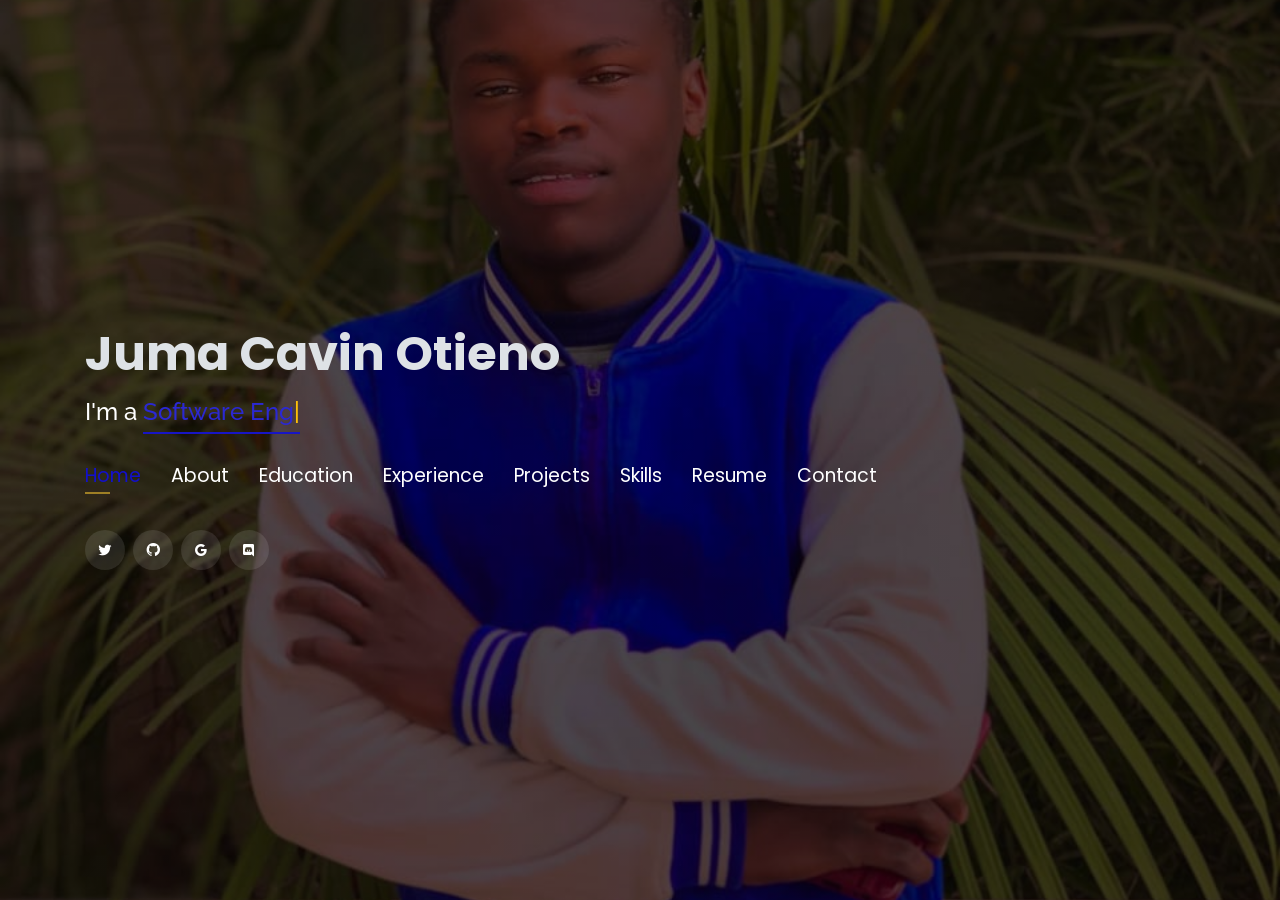
==== index.html @ 366bc438 "Update portfolio Removed Music Streaming Website section from portfolio." ====
<!DOCTYPE html>
<html lang="en">

<head>
  <!-- Google Tag Manager -->
  <script>(function(w,d,s,l,i){w[l]=w[l]||[];w[l].push({'gtm.start':
  new Date().getTime(),event:'gtm.js'});var f=d.getElementsByTagName(s)[0],
  j=d.createElement(s),dl=l!='dataLayer'?'&l='+l:'';j.async=true;j.src=
  'https://www.googletagmanager.com/gtm.js?id='+i+dl;f.parentNode.insertBefore(j,f);
  })(window,document,'script','dataLayer','GTM-5BB8W2X');</script>
  <!-- End Google Tag Manager -->
  <link rel="icon" type="image/png" href="https://www.pngplay.com/wp-content/uploads/12/User-Avatar-Profile-Transparent-Clip-Art-Background.png"/>
  <meta charset="utf-8">
  <meta content="width=device-width, initial-scale=1.0" name="viewport">

  <title>Juma Cavin Otieno</title>
  <meta content="" name="descriptison">
  <meta content="" name="keywords">

  <!-- Google Fonts -->
  <link href="https://fonts.googleapis.com/css?family=Open+Sans:300,300i,400,400i,600,600i,700,700i|Raleway:300,300i,400,400i,500,500i,600,600i,700,700i|Poppins:300,300i,400,400i,500,500i,600,600i,700,700i" rel="stylesheet">

  <!-- Vendor CSS Files -->
  <link href="assets/vendor/bootstrap/css/bootstrap.min.css" rel="stylesheet">
  <link href="assets/vendor/icofont/icofont.min.css" rel="stylesheet">
  <link href="assets/vendor/remixicon/remixicon.css" rel="stylesheet">
  <link href="assets/vendor/owl.carousel/assets/owl.carousel.min.css" rel="stylesheet">
  <link href="assets/vendor/boxicons/css/boxicons.min.css" rel="stylesheet">
  <link href="assets/vendor/venobox/venobox.css" rel="stylesheet">

  <!-- Template Main CSS File -->
  <link href="assets/css/style.css" rel="stylesheet">


  <!-- Global site tag (gtag.js) - Google Analytics -->
  <script async src="https://www.googletagmanager.com/gtag/js?id=UA-169007209-3"></script>
  <script>
    window.dataLayer = window.dataLayer || [];
    function gtag(){dataLayer.push(arguments);}
    gtag('js', new Date());

    gtag('config', 'UA-169007209-3');
  </script>


</head>

<body>
  
  <!-- Google Tag Manager (noscript) -->
  <noscript><iframe src="https://www.googletagmanager.com/ns.html?id=GTM-5BB8W2X"
  height="0" width="0" style="display:none;visibility:hidden"></iframe></noscript>
  <!-- End Google Tag Manager (noscript) -->
  <!-- ======= Header ======= -->
  <header id="header" class="header-tops">

    <div class="container">

      <h1><a href="index.html">Juma Cavin Otieno</a></h1>
      <h2 style="color:#fff">I'm a <span class="typing" style="color:#2b28d3"></span></h2>
      <nav class="nav-menu d-none d-lg-block">
        <ul>
          <li class="active"><a href="#header"> <span>Home</span></a></li>
          <li><a href="#about"><span>About</span></a></li>
          <li><a href="#education"> <span>Education</span></a></li>
          <li><a href="#experience"> <span>Experience</span></a></li>
<!--          <li><a href="#projects"> <span>Projects</span></a></li>-->
          <li><a href="#portfolio"> <span>Projects</span></a></li>
          <li><a href="#skills"> <span>Skills</span></a></li>
          <li><a href="https://docs.google.com/document/d/1kv4Xcf1HrF9s3Qoty6n9eHapI-b2Oxr0/edit?usp=drive_link&ouid=109778672006140343378&rtpof=true&sd=true" target="_blank"> <span>Resume</span></a></li>
          <li><a href="#contacts"> <span>Contact</span></a></li>

        </ul>
      </nav><!-- .nav-menu -->

   <div class="social-links">
              <a href="https://x.com/juma_cavin001" target="https://x.com/juma_cavin001" class="Twitter"><i class="bx bxl-twitter"></i></a>
              <a href="https://github.com/Cavinjuma" target="https://github.com/Cavinjuma" class="github"><i class="bx bxl-github"></i></a>
              <a href="mailto:jumacavin28@gmail.com" target="jumacavin28@gmail.com" class="google"><i class="bx bxl-google"></i></a>
              <a href="https://discord.com/channels/@jumac.otieno" target="https://discord.com/channels/@jumac.otieno" class="discord"><i class="bx bxl-discord"></i></a>

            </div>

    </div>
  </header><!-- End Header -->

  <!-- ======= About Section ======= -->
  <section id="about" class="about">

    <!-- ======= About Me ======= -->
    <div class="about-me container">

      <div class="section-title">
        <h2>About</h2>
      </div>

      <div class="row">
        <div class="col-lg-4" data-aos="fade-right">
          <img src="assets/img/Juma.jpg" class="img-fluid" alt="Image(Juma C. Otieno)">
        </div>
        <div class="col-lg-8 pt-4 pt-lg-0 content" data-aos="fade-left">
          <p>Motivated Software engineer; Data Science and Analyst; AI/ML Enthusiast; AI Engineer; Fullstack Developer</p>
          <div class="row">
            <div class="col-lg-6">
              <ul>
                <li><i class="icofont-rounded-right"></i> <strong>Birthday:</strong> 23/02/2003</li>
                <li><i class="icofont-rounded-right"></i> <strong>Phone:</strong> +254704225571</li>
              </ul>
            </div>
            <div class="col-lg-6">
              <ul>
                <li><i class="icofont-rounded-right"></i> <strong>City:</strong> Nairobi, Kenya</li>
                <li><i class="icofont-rounded-right"></i> <strong>Email:</strong> jumacavin28@gmail.com</li>
              </ul>
            </div>
          </div>
        </div>
      </div>

    </div><!-- End About Me -->

    <!-- ======= Interests ======= -->
    <div class="interests container">

      <div class="section-title">
        <h2>Interests</h2>
      </div>

      <div class="row">
        <div class="col-lg-3 col-md-4">
          <div class="icon-box">
            <i class="ri-global-line" style="color: #ffbb2c;"></i>
            <h3>Software Development</h3>
          </div>
        </div>
        <div class="col-lg-3 col-md-4 mt-4 mt-md-0">
          <div class="icon-box">
            <i class="ri-database-2-line" style="color: #5578ff;"></i>
            <h3>Machine Learning</h3>
          </div>
        </div>
        <div class="col-lg-3 col-md-4 mt-4 mt-md-0">
          <div class="icon-box">
            <i class="ri-camera-3-line" style="color: #e80368;"></i>
            <h3>Computer Vision</h3>
          </div>
        </div>
        <div class="col-lg-3 col-md-4 mt-4 mt-lg-0">
          <div class="icon-box">
            <i class="ri-english-input" style="color: #1c7d32;"></i>
            <h3>Natural Language Processing</h3>
          </div>
        </div>
        <div class="col-lg-3 col-md-4 mt-4">
          <div class="icon-box">
            <i class="ri-code-s-slash-fill" style="color: #28a745;"></i>
            <h3>Software Engineering</h3>
          </div>
        </div>
        <div class="col-lg-3 col-md-4 mt-4">
          <div class="icon-box">
            <i class="ri-bar-chart-box-line" style="color: #f1081f;"></i>
            <h3>Visualization</h3>
          </div>
        </div>
        <div class="col-lg-3 col-md-4 mt-4">
          <div class="icon-box">
            <i class="ri-file-list-3-line" style="color: #47aeff;"></i>
            <h3>Algorithms</h3>
          </div>
        </div>
        <div class="col-lg-3 col-md-4 mt-4">
          <div class="icon-box">
            <i class="ri-image-line" style="color: #ffc107;"></i>
            <h3>Image Processing</h3>
          </div>
        </div>
      </div>

    </div><!-- End Interests -->
  </section><!-- End About Section -->



  <!-- ======= Education Section ======= -->
  <section id="education" class="services">
    <div class="container">
      <div class="section-title">
        <h2>Education</h2>
      </div>
      <div class="row">
        <div class="col-lg-12" data-aos="fade-up" style="display: inline-block;">


            <div class="col-md-4 mt-4 mt-md-0 icon-box" data-aos="fade-up" data-aos-delay="100" style="padding:0px 0px;padding-bottom: 5px;display: inline-block;">
              <img src="assets/img/image.png" class="img-fluid" alt="">
              <!-- <h4 style="text-align:left;"><a href="https://www.asu.edu/" target="_blank" style="color:#12d640">Zetech University</a><br> </h4> -->
              <p style="text-align:left;color:#fff;padding: 5px 10px;"><em>Bachelors of Science in Software Engineering</em></p>
              <h5 style="text-align:left;padding: 0px 10px;">September 2022 - Present</h5>
              <h6 style="text-align:left;color:#fff;padding: 0px 10px;">Specialization</h6>
              <ul style="text-align:left;color:#fff;">
                <li>Data Science and Analysis</li>
                <li>Fullstack Development</li>
                <li>AI/ML Engineering</li>
              </ul>
            </div>
            <div class="col-md-4 mt-4 mt-md-0 icon-box" data-aos="fade-up" data-aos-delay="100" style="padding:0px 0px;padding-bottom: 5px;display: inline-block;">
             <ul style="text-align:left;color:#fff;">
               <b><u>Various Study Units</u></b>
                <li>Cloud Computing</li>
                <li>Data Structures & Algorithms</li>
                <li>Distributed Database Systems</li>
                <li>Network Programming</li>
                <li>Structured Programming</li>
                <li>Object Oriented Programming</li>
                <li>Web Development</li>
                <li>Data Science</li>
                <li>Mobile Development</li>
                <li>User-Centered design</li>
                <li>Project Management</li>
                <!-- <li>Data Structures &amp; Algorithms</li> -->
                <li>Database Management Systems</li>
                <!-- <li>Operating Systems</li> -->
                <li>Algorithms &amp; Optimization for Big Data</li>
                <li>Machine Learning</li>
                <!-- <li>Computer Vision</li> -->
              </ul>
            </div>
          </div>
        </div>
      </div>


    <div class="portfolio">
    <div class="container">
      <div class="section-title">
        <h2>Online Certification</h2>
      </div>

      <div class="row portfolio-container" style="position: relative; height: 437.75px;">

         <div class="col-lg-4 col-md-6 portfolio-item filter-app" style="position: absolute; left: 0px; top: 0px;">
          <div class="portfolio-wrap">
            <img src="https://encrypted-tbn0.gstatic.com/images?q=tbn:ANd9GcSNiD0EPcavOMmEY1NQCsfgUrwQehIMBllEgg&s" class="img-fluid" alt="PLP Africa Certification">
            <div class="portfolio-info">
              <h4>Web, Python and Database Development</h4>
              <div class="portfolio-links">
                <a href="https://drive.google.com/file/d/1dKPTUaPJzC4O70KipTJyfxteoNhXghSZ/view?usp=sharing" target="_blank" title="Certificate"><i class="bx bx-link"></i></a>
              </div>
            </div>
           </div>
          </div>

        <div class="col-lg-4 col-md-6 portfolio-item filter-app" style="position: absolute; left: 370px; top: 0px;">
          <div class="portfolio-wrap">
            <img src="https://www.eduopinions.com/wp-content/uploads/2017/08/University-of-Nairobi-logo.png" class="img-fluid" alt="">
            <div class="portfolio-info">
              <h4>Algorithms-Design and Analysis</h4>
              <div class="portfolio-links">
                <a href=""><i class="bx bx-link"></i></a>
              </div>
            </div>
          </div>
        </div>

        

      </div>
    </div>
    </div>

  </section>
  <!-- End Education Section -->



  <!-- Start Experience Section -->

  <section id="experience" class="services">
    <div class="container">
      <div class="section-title">
        <h2>Experience</h2>
      </div>
      <div class="row">
          <div class="col-lg-12" data-aos="fade-up">
              <div class="col-md-12 mt-4 mt-md-0 icon-box" data-aos="fade-up" data-aos-delay="100">
                <h4 style="text-align:left;"><a href="https://www.asu.edu/" style="color:#2622f1">Zetech University</a><br> </h4>
                <h5 style="text-align:left;">September 2022 - Present</h5>
                <p style="text-align:left;color:#fff"><em>Bsc. in Software Engineering </em></p>
                <ul style="text-align:left;">
                  <li>•	Reduced debugging time by 20% through the implementation of automated testing and systematic documentation during the SDLC.</li>
                  <li>•	Built and tested multiple academic software projects using web and mobile technologies.</li>
                  <li>•	Achieved a 100% success rate in real-time data synchronization by optimizing Firebase Firestore queries.</li>
                  <li>•	Practiced debugging, documentation, and iterative development.</li>
                  <li>•	Collaborated with peers on coursework and project improvements.</li>
                  <li>•	Used GitHub for version control and project management</li>
                  <li>• Configured, troubleshot, and administered server‑side web applications for the statistics department.</li>
                  <li>• Handled Linux server administration and Apache configuration; automated tasks like user account creation, managing student database, and system maintenance using Shell and automation scripts, reducing manual work by 200%.</li>
                </ul>
              </div>
              <div class="col-md-12 mt-4 mt-md-0 icon-box" data-aos="fade-up" data-aos-delay="100">
                <h4 style="text-align:left;"><a href="https://www.augmenify.com/" style="color:#121fd6">PowerLearn Project- Africa</a><br> </h4>
                <h5 style="text-align:left;">February 2025 - November 2025</h5>
                <p style="text-align:left;color:#fff"><em>Web, Python and Database development</em></p>
                <ul style="text-align:left;">
                  <li>Documented and coded responsive web applications and designed REST API using Flask‑based JWT authentication as a group project.</li>
                  <li>Redeveloped an existing system to support customer account management, scheduling, and time tracking; enabled dynamic API calls with the help of Amazon API Gateway and DynamoDB.</li>
                </ul>
              </div>
             
  </section>

  <!-- End Experience Section -->



  <!-- Start Project Section -->
  <section id="portfolio" class="portfolio">
    <div class="container">

      <div class="section-title">
        <h2>Projects</h2>
      </div>

      <div class="row">
        <div class="col-lg-12 d-flex justify-content-center">
          <ul id="portfolio-flters">
            <li data-filter="*" class="filter-active">All</li>
            <li data-filter=".filter-app">Web-App</li>
            <li data-filter=".filter-project">Project</li>
          </ul>
        </div>
      </div>

      <div class="row portfolio-container">

        <div class="col-lg-4 col-md-6 portfolio-item filter-app">
          <center><h4>Construction Website</h4></center>
          <div class="portfolio-wrap">
            <img src="https://static.vecteezy.com/system/resources/thumbnails/039/162/959/small_2x/engineer-team-group-with-arab-business-estate-project-manager-check-floor-plan-of-building-at-construction-site-photo.jpg" class="img-fluid" alt="">
            <div class="portfolio-info">
              
              <div class="portfolio-links">
                <a href="https://cavinjuma.github.io/www.DynamiteBuilding.com/" data-gall="portfolioDetailsGallery" data-vbtype="iframe" class="venobox" title="Project Details"><i class="bx bx-info-circle"></i></a>
              </div>
            </div>
          </div>
        </div>

        <div class="col-lg-4 col-md-6 portfolio-item filter-app">
          <center><h4>HR Employee Attrition</h4></center>
          <div class="portfolio-wrap">
            <img src="https://th.bing.com/th/id/OIP.QqC3df0RZzuQMDgcR6aU_AHaEa?w=304&h=182&c=7&r=0&o=7&pid=1.7&rm=3" class="img-fluid" alt="">
            <div class="portfolio-info">
              
              <div class="portfolio-links">
                <a href="projects/iras.html" data-gall="portfolioDetailsGallery" data-vbtype="iframe" class="venobox" title="Project Details"><i class="bx bx-info-circle"></i></a>
              </div>
            </div>
          </div>
        </div>

        <div class="col-lg-4 col-md-6 portfolio-item filter-app">
          <center><h4>Movie Recommender</h4></center>
          <div class="portfolio-wrap">
            <img src="assets/img/project/recommender.jpg" class="img-fluid" alt="">
            <div class="portfolio-info">
              
              <div class="portfolio-links">
                <a href="projects/recommender.html" data-gall="portfolioDetailsGallery" data-vbtype="iframe" class="venobox" title="Project Details"><i class="bx bx-info-circle"></i></a>
              </div>
            </div>
          </div>
        </div>

        <!-- <div class="col-lg-4 col-md-6 portfolio-item filter-app">
          <center><h4>To-Do App</h4></center>
          <div class="portfolio-wrap">
            <img src="assets/img/project/todo.jpg" class="img-fluid" alt="">
            <div class="portfolio-info">
              <div class="portfolio-links">
                <a href="projects/todo.html" data-gall="portfolioDetailsGallery" data-vbtype="iframe" class="venobox" title="Project Details"><i class="bx bx-info-circle"></i></a>
              </div>
            </div>
          </div>
        </div> -->

        <div class="col-lg-4 col-md-6 portfolio-item filter-project">
          <!-- <br> -->
          <center><h4>Resume Section Classifier</h4></center>
          <div class="portfolio-wrap">
            <img src="assets/img/project/resume.jpg" class="img-fluid" alt="">
            <div class="portfolio-info">
              <h4>Resume Section Classifier</h4>
              <div class="portfolio-links">
                <a href="projects/resume.html" data-gall="portfolioDetailsGallery" data-vbtype="iframe" class="venobox" title="Project Details"><i class="bx bx-info-circle"></i></a>
              </div>
            </div>
          </div>
        </div>

        <!-- <div class="col-lg-4 col-md-6 portfolio-item filter-app">
          <br>
          <center><h4>Tech Blog</h4></center>
          <div class="portfolio-wrap">
            <img src="assets/img/project/blog.jpg" class="img-fluid" alt="">
            <div class="portfolio-info">
              <div class="portfolio-links">
                <a href="projects/blog.html" data-gall="portfolioDetailsGallery" data-vbtype="iframe" class="venobox" title="Project Details"><i class="bx bx-info-circle"></i></a>
              </div>
            </div>
          </div>
        </div> -->

        <div class="col-lg-4 col-md-6 portfolio-item filter-project">
          <center><h4>Video Description Generator</h4></center>
          <div class="portfolio-wrap">
            <img src="assets/img/project/vdg.jpg" class="img-fluid" alt="">
            <div class="portfolio-info">
              <div class="portfolio-links">
                <a href="projects/vdg.html" data-gall="portfolioDetailsGallery" data-vbtype="iframe" class="venobox" title="Project Details"><i class="bx bx-info-circle"></i></a>
              </div>
            </div>
          </div>
        </div>

        <div class="col-lg-4 col-md-6 portfolio-item filter-app">
          <center><h4>ML-DL Web-App</h4></center>
          <div class="portfolio-wrap">
            <img src="assets/img/project/ml.jpg" class="img-fluid" alt="">
            <div class="portfolio-info">
              <div class="portfolio-links">
                <a href="projects/ml.html" data-gall="portfolioDetailsGallery" data-vbtype="iframe" class="venobox" title="Project Details"><i class="bx bx-info-circle"></i></a>
              </div>
            </div>
          </div>
        </div>

        

        <div class="col-lg-4 col-md-6 portfolio-item filter-project">
          <!-- <br> -->
          <center><h4>Image Generator</h4></center>
          <div class="portfolio-wrap">
            <img src="assets/img/project/gan.jpg" class="img-fluid" alt="">
            <div class="portfolio-info">
              <div class="portfolio-links">
                <a href="projects/gan.html" data-gall="portfolioDetailsGallery" data-vbtype="iframe" class="venobox" title="Project Details"><i class="bx bx-info-circle"></i></a>
              </div>
            </div>
          </div>
        </div>

      </div>
    </div>
  </section>

  <!-- End Project Section -->



  <!-- Start Skills Section -->

  <section id="skills" class="services">
    <div class="container">
      <div class="section-title">
        <h2>Skills</h2>
      </div>
      <div class="row">
        <div class="col-lg-12" data-aos="fade-up">
          <div class="col-md-12 mt-4 mt-md-0 icon-box" data-aos="fade-up" data-aos-delay="100" style="background:#fff">
            <h4 style="text-align:left;color:#09203a">Languages and Databases</h4>
                <p style="text-align:left;">
                  <img src="https://www.vectorlogo.zone/logos/python/python-horizontal.svg" alt="vectorlogo.zone" height="50" width="150">
                  <img src="https://www.vectorlogo.zone/logos/java/java-horizontal.svg" alt="vectorlogo.zone" height="50" width="120">
                  <img src="https://www.vectorlogo.zone/logos/w3_html5/w3_html5-ar21.svg" alt="vectorlogo.zone">
                  <img src="https://upload.wikimedia.org/wikipedia/commons/d/d5/CSS3_logo_and_wordmark.svg" alt="upload.wikimedia.org" height="60" width="90">
                  <img src="https://www.vectorlogo.zone/logos/mysql/mysql-horizontal.svg" alt="vectorlogo.zone" height="70" width="130">
                  <img src="https://www.vectorlogo.zone/logos/postgresql/postgresql-horizontal.svg" alt="vectorlogo.zone" height="50" width="190">

                </p>
            </div>
            <div class="col-md-12 mt-4 mt-md-0 icon-box" data-aos="lefade-up" data-aos-delay="100" style="background:#fff">
              <h4 style="text-align:left;color:#09203a">Frameworks</h4>
                <p style="text-align:left;">
                  <img src="https://www.vectorlogo.zone/logos/pocoo_flask/pocoo_flask-ar21.svg" alt="vectorlogo.zone">
                  <img src="https://www.vectorlogo.zone/logos/djangoproject/djangoproject-ar21.svg" alt="vectorlogo.zone">
                  <img src="https://www.vectorlogo.zone/logos/nodejs/nodejs-horizontal.svg" alt="vectorlogo.zone">
                  <img src="https://www.vectorlogo.zone/logos/getbootstrap/getbootstrap-ar21.svg" alt="vectorlogo.zone">
                  <img src="https://www.vectorlogo.zone/logos/tensorflow/tensorflow-ar21.svg" alt="vectorlogo.zone">
                  <img src="https://www.vectorlogo.zone/logos/pytorch/pytorch-ar21.svg" alt="vectorlogo.zone">
                  <img src="https://www.vectorlogo.zone/logos/opencv/opencv-ar21.svg" alt="vectorlogo.zone">
                  <img src="https://upload.wikimedia.org/wikipedia/commons/0/05/Scikit_learn_logo_small.svg" alt="upload.wikimedia.org" width="90" height="70">
              </p>
          </div>
          <div class="col-md-12 mt-4 mt-md-0 icon-box" data-aos="lefade-up" data-aos-delay="100" style="background:#fff">
              <h4 style="text-align:left;color:#09203a">Tools</h4>
                <p style="text-align:left;">
                  <img src="https://www.vectorlogo.zone/logos/git-scm/git-scm-ar21.svg" alt="vectorlogo.zone">
                  <img src="https://www.vectorlogo.zone/logos/amazon_aws/amazon_aws-ar21.svg" alt="vectorlogo.zone">
                  <img src="https://www.vectorlogo.zone/logos/google_cloud/google_cloud-ar21.svg" alt="vectorlogo.zone">
                  <img src="https://www.vectorlogo.zone/logos/heroku/heroku-ar21.svg" alt="vectorlogo.zone">
                  <img src="https://www.vectorlogo.zone/logos/jupyter/jupyter-ar21.svg" alt="vectorlogo.zone">
              </p>
          </div>
        </div>
      </div>
    </div>
  </section>

  <!-- End Skills Section -->




  <!-- Start Links section -->
  <section id="links" class="services">
    <div class="container">
      <div class="section-title">
        <h2>Resume & Links</h2>
      </div>
      <div class="row">
        <div class="col-md-3 mt-4 mt-md-0 icon-box" data-aos="fade-up" data-aos-delay="100">
          <a href="https://docs.google.com/document/d/1kv4Xcf1HrF9s3Qoty6n9eHapI-b2Oxr0/edit?usp=drive_link&ouid=109778672006140343378&rtpof=true&sd=true" target="_blank"><div class="icon"><i class="icofont-page"></i></div></a>
          <h4 class="title"><a href="https://drive.google.com/file/d/1t9_BbTNIHExVmwDmiPaksqyiZZL0fKD2/view?usp=drive_link" target="_blank">Resume</a></h4>
          <p class="description" style="color:#fff;">The link contains downloadable resume</p>
        </div>
        <div class="col-md-3 mt-4 mt-md-0 icon-box" data-aos="fade-up">
          <a href="https://github.com/Cavinjuma/LeetCode_Problems" target="_blank"><div class="icon"><i class="icofont-link"></i></div></a>
          <h4 class="title"><a href="https://github.com/Cavinjuma/LeetCode_Problems" target="_blank">LeetCode Repository</a></h4>
          <p class="description" style="color:#fff;"> The github repository contains leetcode problems solution in python.</p>
        </div>
      </div>
    </div>
  </section> <!--End Links Section -->


  <!-- Start Contact Section -->

  <section id="contacts" class="contact">
    <div class="container">

      <div class="section-title">
        <h2>Contact</h2>
      </div>

      <div class="row mt-2">

        <div class="col-md-6 d-flex align-items-stretch">
          <div class="info-box">
            <i class="bx bx-map"></i>
            <h3>My Address</h3>
            <p>Westlands, Nairobi</p>
            <p> 41762-00100</p>
            <p>Woodvale Grove</p>
          </div>
        </div>

        <div class="col-md-6 mt-4 mt-md-0 d-flex align-items-stretch">
          <div class="info-box">
            <i class="bx bx-share-alt"></i>
            <h3>Social Profiles</h3>
            <div class="social-links">
              <a href="https://x.com/juma_cavin001" target="https://x.com/juma_cavin001" class="Twitter"><i class="bx bxl-twitter"></i></a>
              <a href="https://github.com/Cavinjuma" target="https://github.com/Cavinjuma" class="github"><i class="bx bxl-github"></i></a>
              <a href="mailto:jumacavin28@gmail.com" target="jumacavin28@gmail.com" class="google"><i class="bx bxl-google"></i></a>
              <a href="https://discord.com/channels/@jumac.otieno" target="https://discord.com/channels/@jumac.otieno" class="discord"><i class="bx bxl-discord"></i></a>

            </div>
          </div>
        </div>

        <div class="col-md-6 mt-4 d-flex align-items-stretch">
          <div class="info-box">
            <i class="bx bx-envelope"></i>
            <h3>Email</h3>
            <p>jumacavin28@gmail.com</p>
          </div>
        </div>
        <div class="col-md-6 mt-4 d-flex align-items-stretch">
          <div class="info-box">
            <i class="bx bx-phone-call"></i>
            <h3>Contact</h3>
            <p>+254704225571</p>
          </div>
        </div>
      </div>
      <!-- <div id="sfczmlqxr5caww28rswrt8849ghbekgnh3j" ></div><script type="text/javascript" src="https://counter1.stat.ovh/private/counter.js?c=zmlqxr5caww28rswrt8849ghbekgnh3j&down=async" async></script><noscript><a href="https://www.freecounterstat.com" title="free web counter"><img src="https://counter1.stat.ovh/private/freecounterstat.php?c=zmlqxr5caww28rswrt8849ghbekgnh3j" border="0" title="free web counter" alt="free web counter" style="visibility: none;"></a></noscript> -->
    </div>
  </section>

  <!-- End Contact Section -->

  <!-- Vendor JS Files -->
  <script src="assets/vendor/jquery/jquery.min.js"></script>
  <script src="assets/vendor/bootstrap/js/bootstrap.bundle.min.js"></script>
  <script src="assets/vendor/jquery.easing/jquery.easing.min.js"></script>
  <script src="assets/vendor/php-email-form/validate.js"></script>
  <script src="assets/vendor/waypoints/jquery.waypoints.min.js"></script>
  <script src="assets/vendor/counterup/counterup.min.js"></script>
  <script src="assets/vendor/owl.carousel/owl.carousel.min.js"></script>
  <script src="assets/vendor/isotope-layout/isotope.pkgd.min.js"></script>
  <script src="assets/vendor/venobox/venobox.min.js"></script>
  <script src="assets/vendor/typed.js/typed.min.js"></script>
  <script type="text/javascript">
    var typed = new Typed('.typing',{
      strings: ["Software Engineer","Data scientist and Analyst","Fullstack Developer","AI Researcher","AI/ML"],
      loop: true,
      typeSpeed: 65,
      backSpeed: 65
    });
  </script>

  <!-- Template Main JS File -->
  <script src="assets/js/main.js"></script>

</body>

</html>
---- assets/css/style.css ----
/**
* Template Name: Personal - v2.1.0
* Template URL: https://bootstrapmade.com/personal-free-resume-bootstrap-template/
* Author: BootstrapMade.com
* License: https://bootstrapmade.com/license/
*/

/*--------------------------------------------------------------
# General
--------------------------------------------------------------*/
body {
  font-family: "Open Sans", sans-serif;
  color: #fff;
  position: relative;
  background: transparent;
}

body::before {
  content: "";
  position: fixed;
  background: #010e1b;
  background-size: cover;
  left: 0;
  right: 0;
  top: 0;
  height: 100vh;
}

@media (min-width: 1024px) {
  body::before {
    background-attachment: fixed;
  }
}

a {
  color: #1f2df0;
}

a:hover {
  color: #1714db;
  text-decoration: none;
}

h1, h2, h3, h4, h5, h6 {
  font-family: "Raleway", sans-serif;
}

/*--------------------------------------------------------------
# Header
--------------------------------------------------------------*/
#header {
  transition: ease-in-out 0s;
  position: relative;
  height: 100vh;
  display: flex;
  align-items: center;
  z-index: 997;
  overflow-y: auto;
}

#header * {
  transition: ease-in-out 0s;
}

#header h1 {
  font-size: 48px;
  margin-top: 0px;
  padding: 0;
  line-height: 1;
  font-weight: 700;
  font-family: "Poppins", sans-serif;
}

#header h1 a, #header h1 a:hover {
  color: #dee2e6;
  line-height: 1;
  display: inline-block;
}

#header h2 {
  font-size: 24px;
  margin-top: 20px;
  color: #1e1be6;
}

#header h2 span {
  color: #ffc107;
  border-bottom: 2px solid #1815c5;
  padding-bottom: 6px;
}

#header img {
  padding: 0;
  margin: 0;
}

#header .social-links {
  margin-top: 40px;
  display: flex;
}

#header .social-links a {
  font-size: 16px;
  display: flex;
  justify-content: center;
  align-items: center;
  background: rgba(255, 255, 255, 0.1);
  color: #fff;
  line-height: 1;
  margin-right: 8px;
  border-radius: 50%;
  width: 40px;
  height: 40px;
}

#header .social-links a:hover {
  background: #2d2af8;
}

@media (max-width: 992px) {
  #header h1 {
    font-size: 36px;
  }
  #header h2 {
    font-size: 20px;
    line-height: 30px;
  }
  #header .social-links {
    margin-top: 15px;
  }
  #header .container {
    display: flex;
    flex-direction: column;
    align-items: center;
  }
}

/* Header background image for home hero (Juma) with dark fade overlay */
#header.header-tops {
  background: linear-gradient(rgba(0,0,0,0.55), rgba(0,0,0,0.55)), url('../img/Juma.jpg') center center/cover no-repeat;
  background-size: cover;
}

/*--------------------------------------------------------------
# Navigation Menu
--------------------------------------------------------------*/
/* Desktop Navigation */
.nav-menu {
  margin-top: 35px;
}

.nav-menu ul {
  display: flex;
  margin: 0;
  padding: 0;
  list-style: none;
}

.nav-menu li + li {
  margin-left: 30px;
}

.nav-menu a {
  display: block;
  position: relative;
  color: #fff;
  font-size: 19px;
  font-family: "Poppins", sans-serif;
  font-weight: 400;
}

.nav-menu a:before {
  content: "";
  position: absolute;
  width: 0;
  height: 2px;
  bottom: -4px;
  left: 0;
  background-color: #9e7f25;
  visibility: hidden;
  width: 0px;
  transition: all 0.3s ease-in-out 0s;
}

.nav-menu a:hover:before, .nav-menu li:hover > a:before, .nav-menu .active > a:before {
  visibility: visible;
  width: 25px;
}

.nav-menu a:hover, .nav-menu .active > a, .nav-menu li:hover > a {
  color: #1310ca;
  text-decoration: none;
}

/* Mobile Navigation */
.mobile-nav-toggle {
  position: fixed;
  right: 15px;
  top: 15px;
  z-index: 9998;
  border: 0;
  background: none;
  font-size: 24px;
  transition: all 0.4s;
  outline: none !important;
  line-height: 1;
  cursor: pointer;
  text-align: right;
}

.mobile-nav-toggle i {
  color: #fff;
}

.mobile-nav {
  position: fixed;
  top: 55px;
  right: 15px;
  bottom: 15px;
  left: 15px;
  z-index: 9999;
  overflow-y: auto;
  background: rgba(0, 0, 0, 0.7);
  transition: ease-in-out 0s;
  opacity: 0;
  visibility: hidden;
  border-radius: 10px;
  padding: 10px 0;
  border: 2px solid rgba(255, 255, 255, 0.12);
}

.mobile-nav * {
  margin: 0;
  padding: 0;
  list-style: none;
}

.mobile-nav a {
  display: block;
  position: relative;
  color: #fff;
  padding: 10px 20px;
  font-weight: 500;
  outline: none;
}

.mobile-nav a:hover, .mobile-nav .active > a, .mobile-nav li:hover > a {
  color: #2013cf;
  text-decoration: none;
}

.mobile-nav-overly {
  width: 100%;
  height: 100%;
  z-index: 9997;
  top: 0;
  left: 0;
  position: fixed;
  background: rgba(9, 9, 9, 0.6);
  overflow: hidden;
  display: none;
  transition: ease-in-out 0s;
}

.mobile-nav-active {
  overflow: hidden;
}

.mobile-nav-active .mobile-nav {
  opacity: 1;
  visibility: visible;
}

.mobile-nav-active .mobile-nav-toggle i {
  color: #fff;
}

/* Header Top */
#header.header-top {
  height: 90px;
  position: fixed;
  left: 0;
  top: 0;
  right: 0;
  background: #09203a;
}

#header.header-top .social-links, #header.header-top h2 {
  display: none;
}

#header.header-top h1 {
  margin-right: auto;
  font-size: 36px;
}

#header.header-top .container {
  display: flex;
  align-items: center;
}

#header.header-top .nav-menu {
  margin: 0;
}

@media (max-width: 768px) {
  #header.header-top {
    height: 60px;
  }
  #header.header-top h1 {
    font-size: 26px;
  }
}

/*--------------------------------------------------------------
# Sections General
--------------------------------------------------------------*/
section {
  overflow: hidden;
  position: absolute;
  width: 100%;
  top: 140px;
  bottom: 100%;
  opacity: 0;
  z-index: 2;
}

section.section-show {
  top: 70px;
  bottom: auto;
  opacity: 1;
  padding-bottom: 0px;
}

section .container {
  background: rgba(0, 0, 0, 0);
  padding: 30px;
}

@media (max-width: 768px) {
  section {
    top: 120px;
  }
  section.section-show {
    top: 80px;
  }
}

.section-title h2 {
  font-size: 14px;
  font-weight: 500;
  padding: 0;
  line-height: 1px;
  margin: 0 0 20px 0;
  letter-spacing: 2px;
  text-transform: uppercase;
  color: #dee2e6;
  font-family: "Poppins", sans-serif;
}

.section-title h2::after {
  content: "";
  width: 120px;
  height: 1px;
  display: inline-block;
  background: #dee2e6;
  margin: 4px 10px;
}

.section-title p {
  margin: 0;
  margin: -15px 0 15px 0;
  font-size: 36px;
  font-weight: 700;
  text-transform: uppercase;
  font-family: "Poppins", sans-serif;
  color: #fff;
}
#rgb {
  color: #ff0000;
}

/*--------------------------------------------------------------
# About
--------------------------------------------------------------*/
.about-me .content h3 {
  font-weight: 700;
  font-size: 26px;
  color: #3023e0;
}

.about-me .content ul {
  list-style: none;
  padding: 0;
}

.about-me .content ul li {
  padding-bottom: 10px;
}

.about-me .content ul i {
  font-size: 20px;
  padding-right: 2px;
  color: #1b0eca;
}

.about-me .content p:last-child {
  margin-bottom: 0;
}

/*--------------------------------------------------------------
# Counts
--------------------------------------------------------------*/
.counts {
  padding: 70px 0 60px;
}

.counts .count-box {
  padding: 30px 30px 25px 30px;
  width: 100%;
  position: relative;
  text-align: center;
  background: rgba(255, 255, 255, 0.08);

}

.counts .count-box i {
  position: absolute;
  top: -25px;
  left: 50%;
  transform: translateX(-50%);
  font-size: 24px;
  background: rgba(255, 255, 255, 0.1);
  padding: 12px;
  color: #1614c5;
  border-radius: 50px;
}

.counts .count-box span {
  font-size: 36px;
  display: block;
  font-weight: 600;
  color: #fff;
}

.counts .count-box p {
  padding: 0;
  margin: 0;
  font-family: "Raleway", sans-serif;
  font-size: 14px;
}

/*--------------------------------------------------------------
# Skills
--------------------------------------------------------------*/
.skills .progress {
  height: 50px;
  display: block;
  background: none;
}

.skills .progress .skill {
  padding: 0;
  margin: 0 0 6px 0;
  text-transform: uppercase;
  display: block;
  font-weight: 600;
  font-family: "Poppins", sans-serif;
  color: #fff;
}

.skills .progress .skill .val {
  float: right;
  font-style: normal;
}

.skills .progress-bar-wrap {
  background: rgba(255, 255, 255, 0.15);
}

.skills .progress-bar {
  width: 1px;
  height: 10px;
  transition: .9s;
  background-color: #1c7d32;
}

/*--------------------------------------------------------------
# Interests
--------------------------------------------------------------*/
.interests .icon-box {
  display: flex;
  align-items: center;
  padding: 20px;
  background: #09203a;
  transition: ease-in-out 0.3s;
}


.interests .icon-box i {
  font-size: 32px;
  padding-right: 10px;
  line-height: 1;
}

.interests .icon-box h3 {
  font-weight: 700;
  margin: 0;
  padding: 0;
  line-height: 1;
  font-size: 16px;
  color: #fff;
}

.interests .icon-box:hover {
  background: #042b56eb;
}

/*--------------------------------------------------------------
# Testimonials
--------------------------------------------------------------*/
.testimonials .testimonial-item {
  box-sizing: content-box;
  min-height: 320px;
}

.testimonials .testimonial-item .testimonial-img {
  width: 90px;
  border-radius: 50%;
  margin: -40px 0 0 40px;
  position: relative;
  z-index: 2;
  border: 6px solid rgba(255, 255, 255, 0.12);
}

.testimonials .testimonial-item h3 {
  font-size: 18px;
  font-weight: bold;
  margin: 10px 0 5px 45px;
  color: #fff;
}

.testimonials .testimonial-item h4 {
  font-size: 14px;
  color: #999;
  margin: 0 0 0 45px;
}

.testimonials .testimonial-item .quote-icon-left, .testimonials .testimonial-item .quote-icon-right {
  color: rgba(255, 255, 255, 0.25);
  font-size: 26px;
}

.testimonials .testimonial-item .quote-icon-left {
  display: inline-block;
  left: -5px;
  position: relative;
}

.testimonials .testimonial-item .quote-icon-right {
  display: inline-block;
  right: -5px;
  position: relative;
  top: 10px;
}

.testimonials .testimonial-item p {
  font-style: italic;
  margin: 0 15px 0 15px;
  padding: 20px 20px 60px 20px;
  background: rgba(255, 255, 255, 0.1);
  position: relative;
  border-radius: 6px;
  position: relative;
  z-index: 1;
}

.testimonials .owl-nav, .testimonials .owl-dots {
  margin-top: 5px;
  text-align: center;
}

.testimonials .owl-dot {
  display: inline-block;
  margin: 0 5px;
  width: 12px;
  height: 12px;
  border-radius: 50%;
  background-color: rgba(255, 255, 255, 0.3) !important;
}

.testimonials .owl-dot.active {
  background-color: #1c7d32 !important;
}

@media (max-width: 767px) {
  .testimonials {
    margin: 30px 10px;
  }
}

/*--------------------------------------------------------------
# Resume
--------------------------------------------------------------*/
.resume .resume-title {
  font-size: 26px;
  font-weight: 700;
  margin-top: 20px;
  margin-bottom: 20px;
  color: #fff;
}

.resume .resume-item {
  padding: 0 0 20px 20px;
  margin-top: -2px;
  border-left: 2px solid rgba(255, 255, 255, 0.2);
  position: relative;
}

.resume .resume-item h4 {
  line-height: 18px;
  font-size: 18px;
  font-weight: 600;
  text-transform: uppercase;
  font-family: "Poppins", sans-serif;
  color: #1c7d32;
  margin-bottom: 10px;
}

.resume .resume-item h5 {
  font-size: 16px;
  background: rgba(255, 255, 255, 0.15);
  padding: 5px 15px;
  display: inline-block;
  font-weight: 600;
  margin-bottom: 10px;
}

.resume .resume-item ul {
  padding-left: 20px;
}

.resume .resume-item ul li {
  padding-bottom: 10px;
}

.resume .resume-item:last-child {
  padding-bottom: 0;
}

.resume .resume-item::before {
  content: "";
  position: absolute;
  width: 16px;
  height: 16px;
  border-radius: 50px;
  left: -9px;
  top: 0;
  background: #9e7f25;
  border: 2px solid #9e7f25;
}

/*--------------------------------------------------------------
# Services
--------------------------------------------------------------*/
.services .icon-box {
  text-align: center;
  background: #09203a;
  padding: 40px 40px;
  transition: all ease-in-out 0.3s;
  margin: 10px
}

.services .icon-box .icon {
  margin: 0 auto;
  width: 64px;
  height: 64px;
  background: #1d32f0;
  border-radius: 5px;
  transition: all .3s ease-out 0s;
  display: flex;
  align-items: center;
  justify-content: center;
  margin-bottom: 20px;
  transform-style: preserve-3d;
}

.services .icon-box .icon i {
  color: #fff;
  font-size: 28px;
}

.services .icon-box .icon::before {
  position: absolute;
  content: '';
  left: -8px;
  top: -8px;
  height: 100%;
  width: 100%;
  background: rgba(255, 255, 255, 0.15);
  border-radius: 5px;
  transition: all .3s ease-out 0s;
  transform: translateZ(-1px);
}

.services .icon-box h4 {
  font-weight: 700;
  margin-bottom: 15px;
  font-size: 24px;
}

.services .icon-box h4 a {
  color: #fff;
}

.services .icon-box p {
  line-height: 24px;
  font-size: 14px;
  margin-bottom: 0;
}

.services .icon-box:hover {
  background: #042e5f;
  border-color: #1c7d32;
}

.services .icon-box:hover .icon {
  background: #fff;
}

.services .icon-box:hover .icon i {
  color: #2825ce;
}

.services .icon-box:hover .icon::before {
  background: #35e888;
}

.services .icon-box:hover h4 a, .services .icon-box:hover p {
  color: #12d640;
}

/*--------------------------------------------------------------
# Portfolio
--------------------------------------------------------------*/
.portfolio .portfolio-item {
  margin-bottom: 30px;
}

.portfolio #portfolio-flters {
  padding: 0;
  margin: 0 auto 15px auto;
  list-style: none;
  text-align: center;
  border-radius: 50px;
  padding: 2px 15px;
}

.portfolio #portfolio-flters li {
  cursor: pointer;
  display: inline-block;
  padding: 8px 16px 10px 16px;
  font-size: 14px;
  font-weight: 600;
  line-height: 1;
  text-transform: uppercase;
  color: #fff;
  background: rgba(255, 255, 255, 0.1);
  margin: 0 3px 10px 3px;
  transition: all 0.3s ease-in-out;
  border-radius: 4px;
}

.portfolio #portfolio-flters li:hover, .portfolio #portfolio-flters li.filter-active {
  background: #2509c5;
}

.portfolio #portfolio-flters li:last-child {
  margin-right: 0;
}

.portfolio .portfolio-wrap {
  transition: 0.3s;
  position: relative;
  overflow: hidden;
  z-index: 1;
  background: rgba(0, 0, 0, 0.6);
}

.portfolio .portfolio-wrap::before {
  content: "";
  background: rgba(0, 0, 0, 0.6);
  position: absolute;
  left: 30px;
  right: 30px;
  top: 30px;
  bottom: 30px;
  transition: all ease-in-out 0.3s;
  z-index: 2;
  opacity: 0;
}

.portfolio .portfolio-wrap .portfolio-info {
  opacity: 0;
  position: absolute;
  top: 0;
  left: 0;
  right: 0;
  bottom: 0;
  text-align: center;
  z-index: 3;
  transition: all ease-in-out 0.3s;
  display: flex;
  flex-direction: column;
  justify-content: center;
  align-items: center;
}

.portfolio .portfolio-wrap .portfolio-info::before {
  display: block;
  content: "";
  width: 48px;
  height: 48px;
  position: absolute;
  top: 35px;
  left: 35px;
  border-top: 3px solid #fff;
  border-left: 3px solid #fff;
  transition: all 0.5s ease 0s;
  z-index: 9994;
}

.portfolio .portfolio-wrap .portfolio-info::after {
  display: block;
  content: "";
  width: 48px;
  height: 48px;
  position: absolute;
  bottom: 35px;
  right: 35px;
  border-bottom: 3px solid #fff;
  border-right: 3px solid #fff;
  transition: all 0.5s ease 0s;
  z-index: 9994;
}

.portfolio .portfolio-wrap .portfolio-info h4 {
  font-size: 20px;
  color: #fff;
  font-weight: 600;
}

.portfolio .portfolio-wrap .portfolio-info p {
  color: #ffffff;
  font-size: 14px;
  text-transform: uppercase;
  padding: 0;
  margin: 0;
}

.portfolio .portfolio-wrap .portfolio-links {
  text-align: center;
  z-index: 4;
}

.portfolio .portfolio-wrap .portfolio-links a {
  color: #fff;
  margin: 0 2px;
  font-size: 28px;
  display: inline-block;
  transition: 0.3s;
}

.portfolio .portfolio-wrap .portfolio-links a:hover {
  color: #63eda3;
}

.portfolio .portfolio-wrap:hover::before {
  top: 0;
  left: 0;
  right: 0;
  bottom: 0;
  opacity: 1;
}

.portfolio .portfolio-wrap:hover .portfolio-info {
  opacity: 1;
}

.portfolio .portfolio-wrap:hover .portfolio-info::before {
  top: 15px;
  left: 15px;
}

.portfolio .portfolio-wrap:hover .portfolio-info::after {
  bottom: 15px;
  right: 15px;
}

/*--------------------------------------------------------------
# Contact
--------------------------------------------------------------*/
.contact .info-box {
  color: #444444;
  padding: 20px;
  width: 100%;
  background: #09203a;
}

.contact .info-box i.bx {
  font-size: 24px;
  color: #dee2e6;
  border-radius: 50%;
  padding: 14px;
  float: left;
  background: rgba(255, 255, 255, 0.1);
}

.contact .info-box h3 {
  font-size: 20px;
  color: #28a745;
  font-weight: 700;
  margin: 10px 0 8px 68px;
}

.contact .info-box p {
  padding: 0;
  color: #fff;
  line-height: 24px;
  font-size: 14px;
  margin: 0 0 0 68px;
}

.contact .info-box .social-links {
  margin: 5px 0 0 68px;
  display: flex;
}

.contact .info-box .social-links a {
  font-size: 18px;
  display: inline-block;
  color: #fff;
  line-height: 1;
  margin-right: 12px;
  transition: 0.3s;
}

.contact .info-box .social-links a:hover {
  color: #12d640;
}

.contact .php-email-form {
  padding: 30px;
  background: rgba(255, 255, 255, 0.08);
}

.contact .php-email-form .validate {
  display: none;
  color: red;
  margin: 0 0 15px 0;
  font-weight: 400;
  font-size: 13px;
}

.contact .php-email-form .error-message {
  display: none;
  background: rgba(255, 255, 255, 0.08);
  background: #ed3c0d;
  text-align: center;
  padding: 15px;
  font-weight: 600;
}

.contact .php-email-form .sent-message {
  display: none;
  background: rgba(255, 255, 255, 0.08);
  background: #1c7d32;
  text-align: center;
  padding: 15px;
  font-weight: 600;
}

.contact .php-email-form .loading {
  display: none;
  background: rgba(255, 255, 255, 0.08);
  text-align: center;
  padding: 15px;
}

.contact .php-email-form .loading:before {
  content: "";
  display: inline-block;
  border-radius: 50%;
  width: 24px;
  height: 24px;
  margin: 0 10px -6px 0;
  border: 3px solid #1c7d32;
  border-top-color: #eee;
  -webkit-animation: animate-loading 1s linear infinite;
  animation: animate-loading 1s linear infinite;
}

.contact .php-email-form input, .contact .php-email-form textarea {
  border-radius: 0;
  box-shadow: none;
  font-size: 14px;
  background: rgba(255, 255, 255, 0.08);
  border: 0;
  transition: 0.3s;
  color: #fff;
}

.contact .php-email-form input:focus, .contact .php-email-form textarea:focus {
  background-color: rgba(255, 255, 255, 0.11);
}

.contact .php-email-form input::-webkit-input-placeholder, .contact .php-email-form textarea::-webkit-input-placeholder {
  color: rgba(255, 255, 255, 0.3);
  opacity: 1;
}

.contact .php-email-form input::-moz-placeholder, .contact .php-email-form textarea::-moz-placeholder {
  color: rgba(255, 255, 255, 0.3);
  opacity: 1;
}

.contact .php-email-form input:-ms-input-placeholder, .contact .php-email-form textarea:-ms-input-placeholder {
  color: rgba(255, 255, 255, 0.3);
  opacity: 1;
}

.contact .php-email-form input::-ms-input-placeholder, .contact .php-email-form textarea::-ms-input-placeholder {
  color: rgba(255, 255, 255, 0.3);
  opacity: 1;
}

.contact .php-email-form input::placeholder, .contact .php-email-form textarea::placeholder {
  color: rgba(255, 255, 255, 0.3);
  opacity: 1;
}

.contact .php-email-form input {
  padding: 20px 15px;
}

.contact .php-email-form textarea {
  padding: 12px 15px;
}

.contact .php-email-form button[type="submit"] {
  background: #1c7d32;
  border: 0;
  padding: 10px 30px;
  color: #fff;
  transition: 0.4s;
  border-radius: 4px;
}

.contact .php-email-form button[type="submit"]:hover {
  background: #15bb62;
}

@-webkit-keyframes animate-loading {
  0% {
    transform: rotate(0deg);
  }
  100% {
    transform: rotate(360deg);
  }
}

@keyframes animate-loading {
  0% {
    transform: rotate(0deg);
  }
  100% {
    transform: rotate(360deg);
  }
}

/*--------------------------------------------------------------
# Credits
--------------------------------------------------------------*/
.credits {
  position: fixed;
  right: 15px;
  bottom: 15px;
  font-size: 13px;
  color: #fff;
  z-index: 1;
}

.credits a {
  color: #1c7d32;
  transition: 0.3s;
}

.credits a:hover {
  color: #fff;
}

@media (max-width: 992px) {
  .credits {
    left: 50%;
    right: 0;
    transform: translateX(-50%);
  }
}
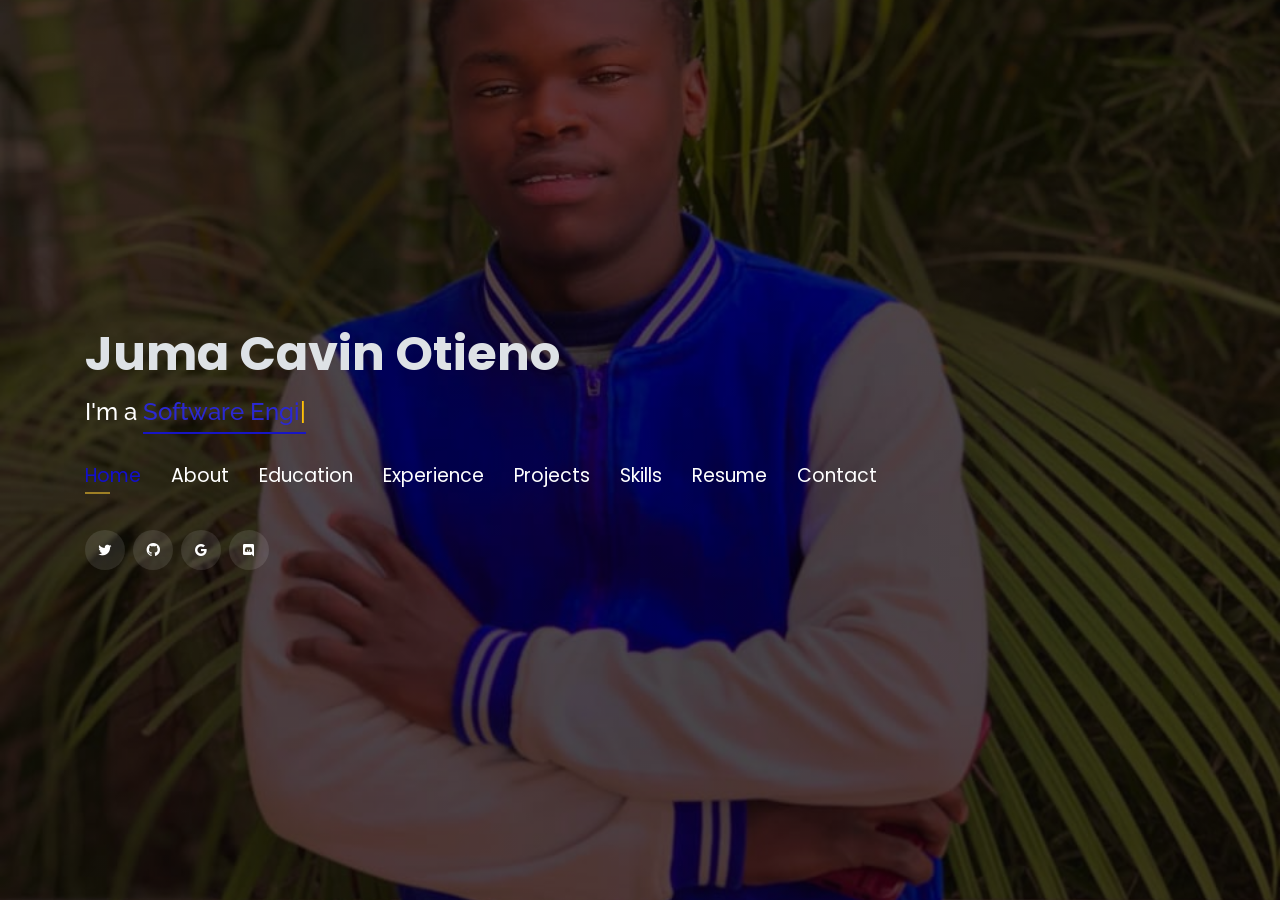
==== commit 3ca3adda: "Update portfolio link from iras.html to smart.html" ====
--- a/index.html
+++ b/index.html
@@ -288,14 +288,14 @@
                 <h5 style="text-align:left;">September 2022 - Present</h5>
                 <p style="text-align:left;color:#fff"><em>Bsc. in Software Engineering </em></p>
                 <ul style="text-align:left;">
-                  <li>•	Reduced debugging time by 20% through the implementation of automated testing and systematic documentation during the SDLC.</li>
-                  <li>•	Built and tested multiple academic software projects using web and mobile technologies.</li>
-                  <li>•	Achieved a 100% success rate in real-time data synchronization by optimizing Firebase Firestore queries.</li>
-                  <li>•	Practiced debugging, documentation, and iterative development.</li>
-                  <li>•	Collaborated with peers on coursework and project improvements.</li>
-                  <li>•	Used GitHub for version control and project management</li>
-                  <li>• Configured, troubleshot, and administered server‑side web applications for the statistics department.</li>
-                  <li>• Handled Linux server administration and Apache configuration; automated tasks like user account creation, managing student database, and system maintenance using Shell and automation scripts, reducing manual work by 200%.</li>
+                  <li>	Reduced debugging time by 20% through the implementation of automated testing and systematic documentation during the SDLC.</li>
+                  <li>	Built and tested multiple academic software projects using web and mobile technologies.</li>
+                  <li>	Achieved a 100% success rate in real-time data synchronization by optimizing Firebase Firestore queries.</li>
+                  <li>	Practiced debugging, documentation, and iterative development.</li>
+                  <li>	Collaborated with peers on coursework and project improvements.</li>
+                  <li>	Used GitHub for version control and project management</li>
+                  <li> Configured, troubleshot, and administered server‑side web applications for the statistics department.</li>
+                  <li> Handled Linux server administration and Apache configuration; automated tasks like user account creation, managing student database, and system maintenance using Shell and automation scripts, reducing manual work by 200%.</li>
                 </ul>
               </div>
               <div class="col-md-12 mt-4 mt-md-0 icon-box" data-aos="fade-up" data-aos-delay="100">
@@ -355,6 +355,18 @@
               
               <div class="portfolio-links">
                 <a href="projects/iras.html" data-gall="portfolioDetailsGallery" data-vbtype="iframe" class="venobox" title="Project Details"><i class="bx bx-info-circle"></i></a>
+              </div>
+            </div>
+          </div>
+        </div>
+         <div class="col-lg-4 col-md-6 portfolio-item filter-app">
+          <center><h4>Field Monitoring System- SmartSeason</h4></center>
+          <div class="portfolio-wrap">
+            <img src="https://th.bing.com/th/id/OIP.QqC3df0RZzuQMDgcR6aU_AHaEa?w=304&h=182&c=7&r=0&o=7&pid=1.7&rm=3" class="img-fluid" alt="">
+            <div class="portfolio-info">
+              
+              <div class="portfolio-links">
+                <a href="projects/smart.html" data-gall="portfolioDetailsGallery" data-vbtype="iframe" class="venobox" title="Project Details"><i class="bx bx-info-circle"></i></a>
               </div>
             </div>
           </div>
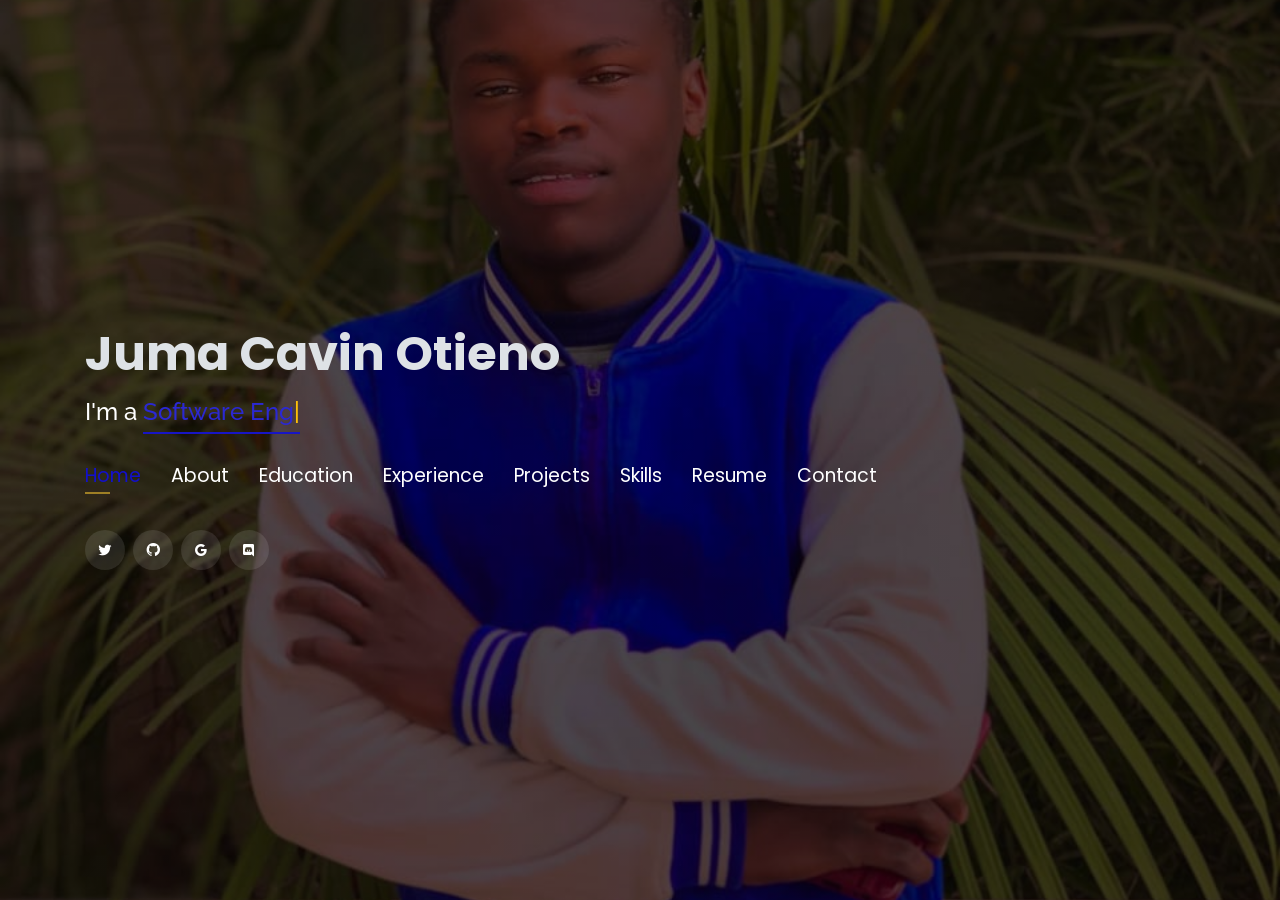
==== commit aad067ce: "Update image source for Field Monitoring System" ====
--- a/index.html
+++ b/index.html
@@ -362,7 +362,7 @@
          <div class="col-lg-4 col-md-6 portfolio-item filter-app">
           <center><h4>Field Monitoring System- SmartSeason</h4></center>
           <div class="portfolio-wrap">
-            <img src="https://th.bing.com/th/id/OIP.QqC3df0RZzuQMDgcR6aU_AHaEa?w=304&h=182&c=7&r=0&o=7&pid=1.7&rm=3" class="img-fluid" alt="">
+            <img src="https://i.ytimg.com/vi/ZY59YVVKlho/maxresdefault.jpg" class="img-fluid" alt="">
             <div class="portfolio-info">
               
               <div class="portfolio-links">
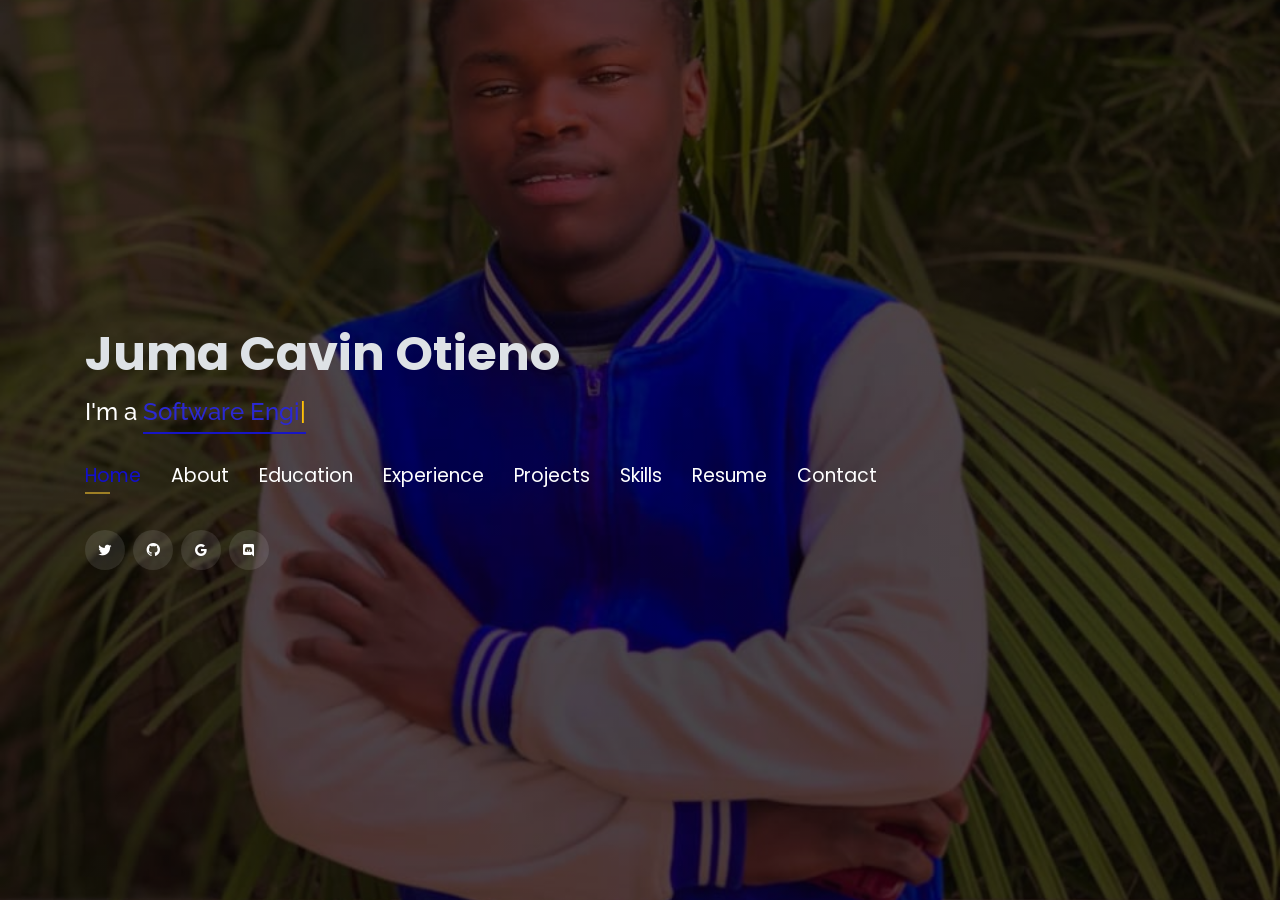
==== commit a21b536b: "Update project link in portfolio section" ====
--- a/index.html
+++ b/index.html
@@ -341,7 +341,7 @@
             <div class="portfolio-info">
               
               <div class="portfolio-links">
-                <a href="https://cavinjuma.github.io/www.DynamiteBuilding.com/" data-gall="portfolioDetailsGallery" data-vbtype="iframe" class="venobox" title="Project Details"><i class="bx bx-info-circle"></i></a>
+                <a href="projects/dynamite.html" data-gall="portfolioDetailsGallery" data-vbtype="iframe" class="venobox" title="Project Details"><i class="bx bx-info-circle"></i></a>
               </div>
             </div>
           </div>
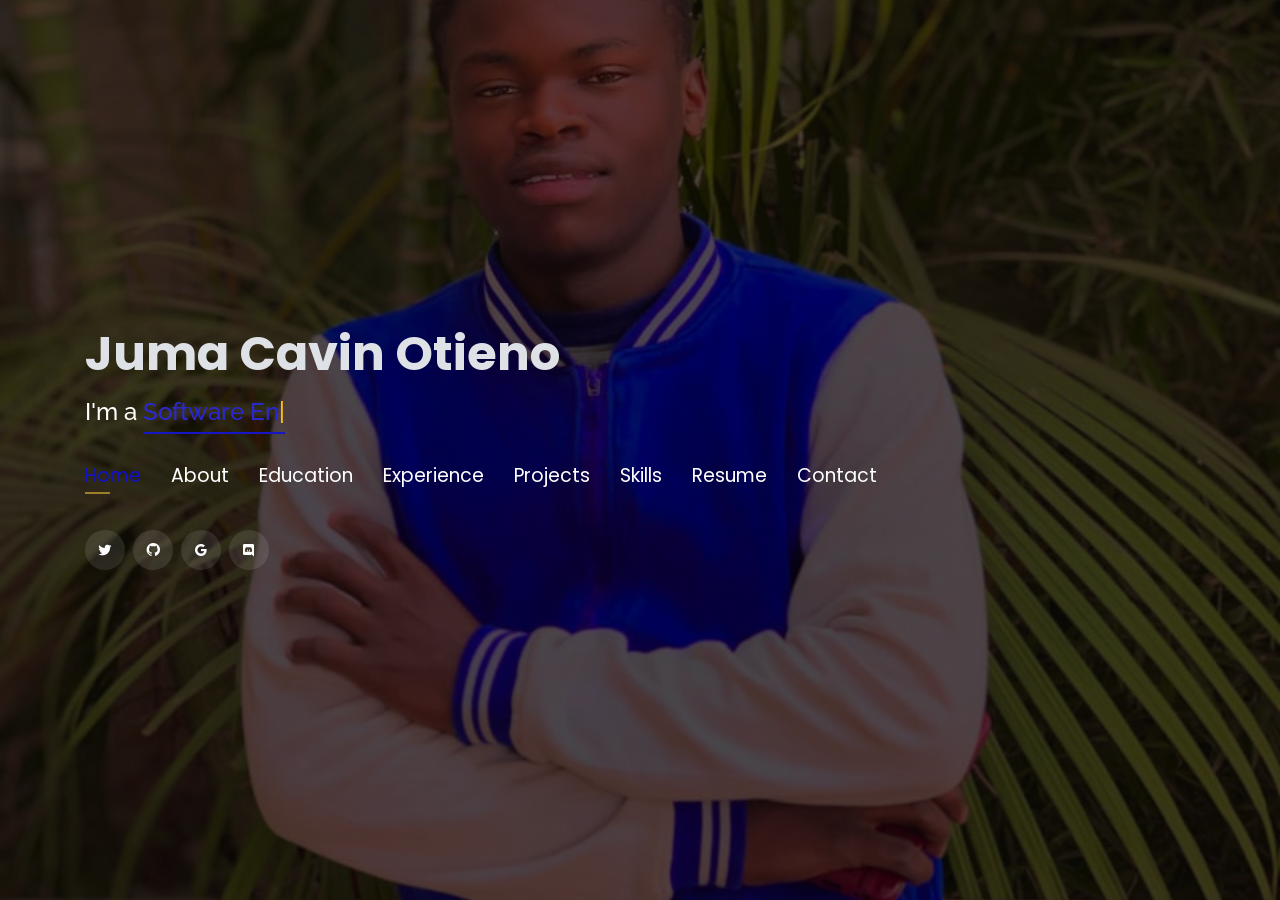
==== commit d52f4a8e: "Update professional description and contact details" ====
--- a/index.html
+++ b/index.html
@@ -99,12 +99,12 @@
           <img src="assets/img/Juma.jpg" class="img-fluid" alt="Image(Juma C. Otieno)">
         </div>
         <div class="col-lg-8 pt-4 pt-lg-0 content" data-aos="fade-left">
-          <p>Motivated Software engineer; Data Science and Analyst; AI/ML Enthusiast; AI Engineer; Fullstack Developer</p>
+          <p>Software Engineer; Fullstack Developer; Data Science and Analyst; Business Intelligence; AI/ML Enthusiast</p>
           <div class="row">
             <div class="col-lg-6">
               <ul>
-                <li><i class="icofont-rounded-right"></i> <strong>Birthday:</strong> 23/02/2003</li>
-                <li><i class="icofont-rounded-right"></i> <strong>Phone:</strong> +254704225571</li>
+                <li><i class="icofont-rounded-right"></i> <strong>Nationality:</strong> Kenyan</li>
+                <li><i class="icofont-rounded-right"></i> <strong>Phone:</strong> +2547 0422 5571</li>
               </ul>
             </div>
             <div class="col-lg-6">
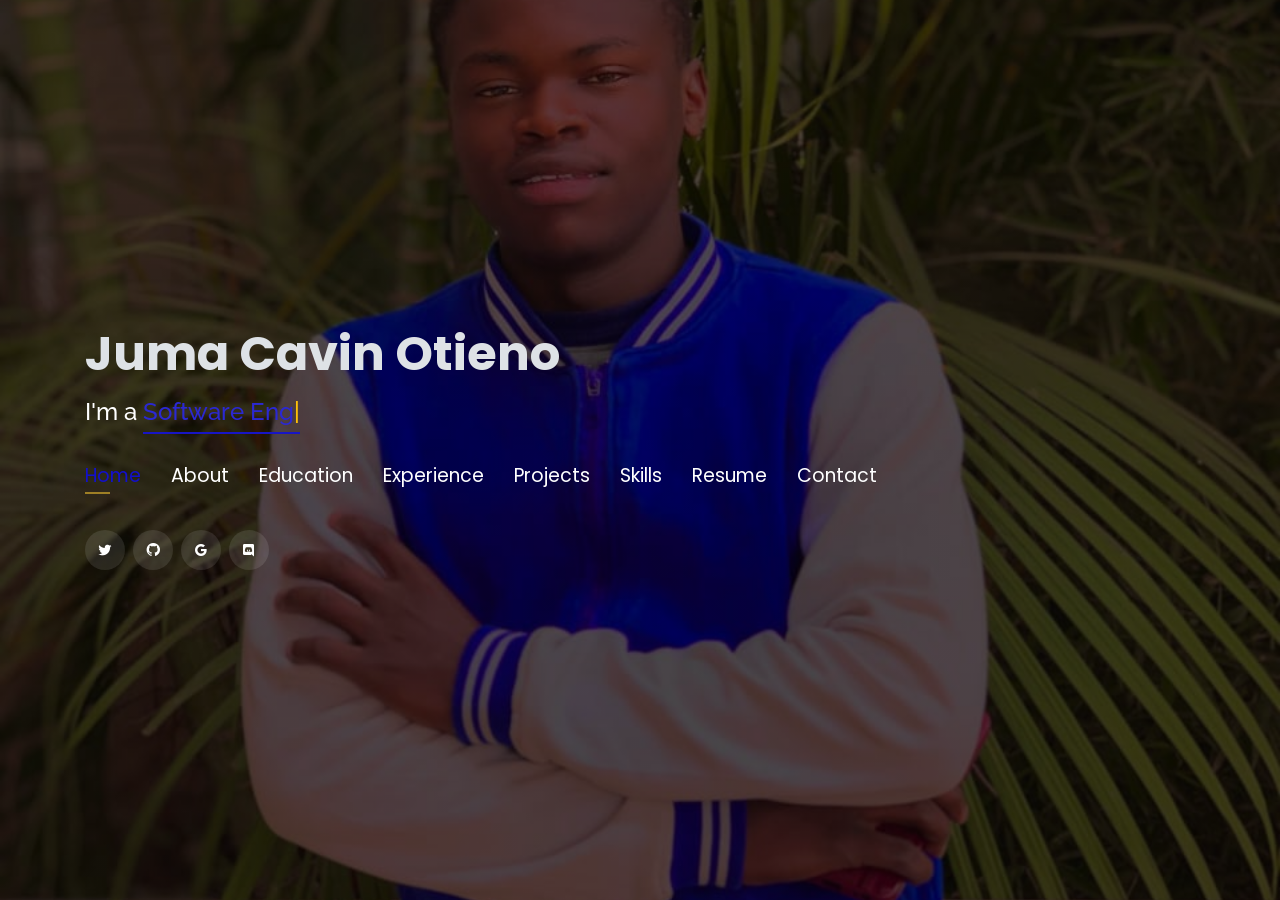
==== commit e2a8ec7f: "index.html Updated resume link" ====
--- a/index.html
+++ b/index.html
@@ -534,7 +534,7 @@
       <div class="row">
         <div class="col-md-3 mt-4 mt-md-0 icon-box" data-aos="fade-up" data-aos-delay="100">
           <a href="https://docs.google.com/document/d/1kv4Xcf1HrF9s3Qoty6n9eHapI-b2Oxr0/edit?usp=drive_link&ouid=109778672006140343378&rtpof=true&sd=true" target="_blank"><div class="icon"><i class="icofont-page"></i></div></a>
-          <h4 class="title"><a href="https://drive.google.com/file/d/1t9_BbTNIHExVmwDmiPaksqyiZZL0fKD2/view?usp=drive_link" target="_blank">Resume</a></h4>
+          <h4 class="title"><a href="https://drive.google.com/file/d/1Q8FqVyZ2b62SjkNKV3zNzoLc2WAhVPU5/view?usp=drive_link" target="_blank">Resume</a></h4>
           <p class="description" style="color:#fff;">The link contains downloadable resume</p>
         </div>
         <div class="col-md-3 mt-4 mt-md-0 icon-box" data-aos="fade-up">
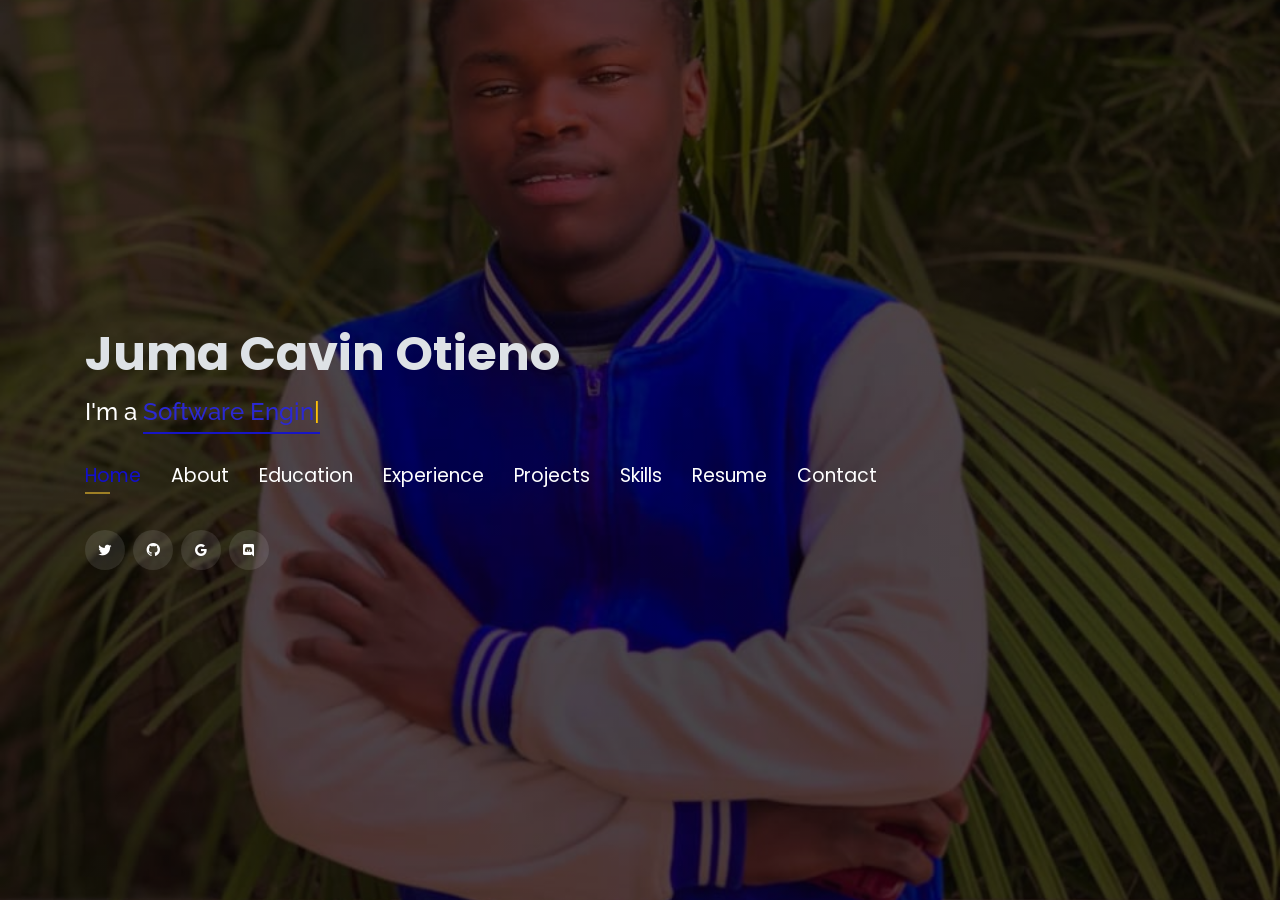
==== commit fe966424: "Update resume link in index.html" ====
--- a/index.html
+++ b/index.html
@@ -67,7 +67,7 @@
 <!--          <li><a href="#projects"> <span>Projects</span></a></li>-->
           <li><a href="#portfolio"> <span>Projects</span></a></li>
           <li><a href="#skills"> <span>Skills</span></a></li>
-          <li><a href="https://docs.google.com/document/d/1kv4Xcf1HrF9s3Qoty6n9eHapI-b2Oxr0/edit?usp=drive_link&ouid=109778672006140343378&rtpof=true&sd=true" target="_blank"> <span>Resume</span></a></li>
+          <li><a href="https://drive.google.com/file/d/1Q8FqVyZ2b62SjkNKV3zNzoLc2WAhVPU5/view?usp=drive_link" target="_blank"> <span>Resume</span></a></li>
           <li><a href="#contacts"> <span>Contact</span></a></li>
 
         </ul>
